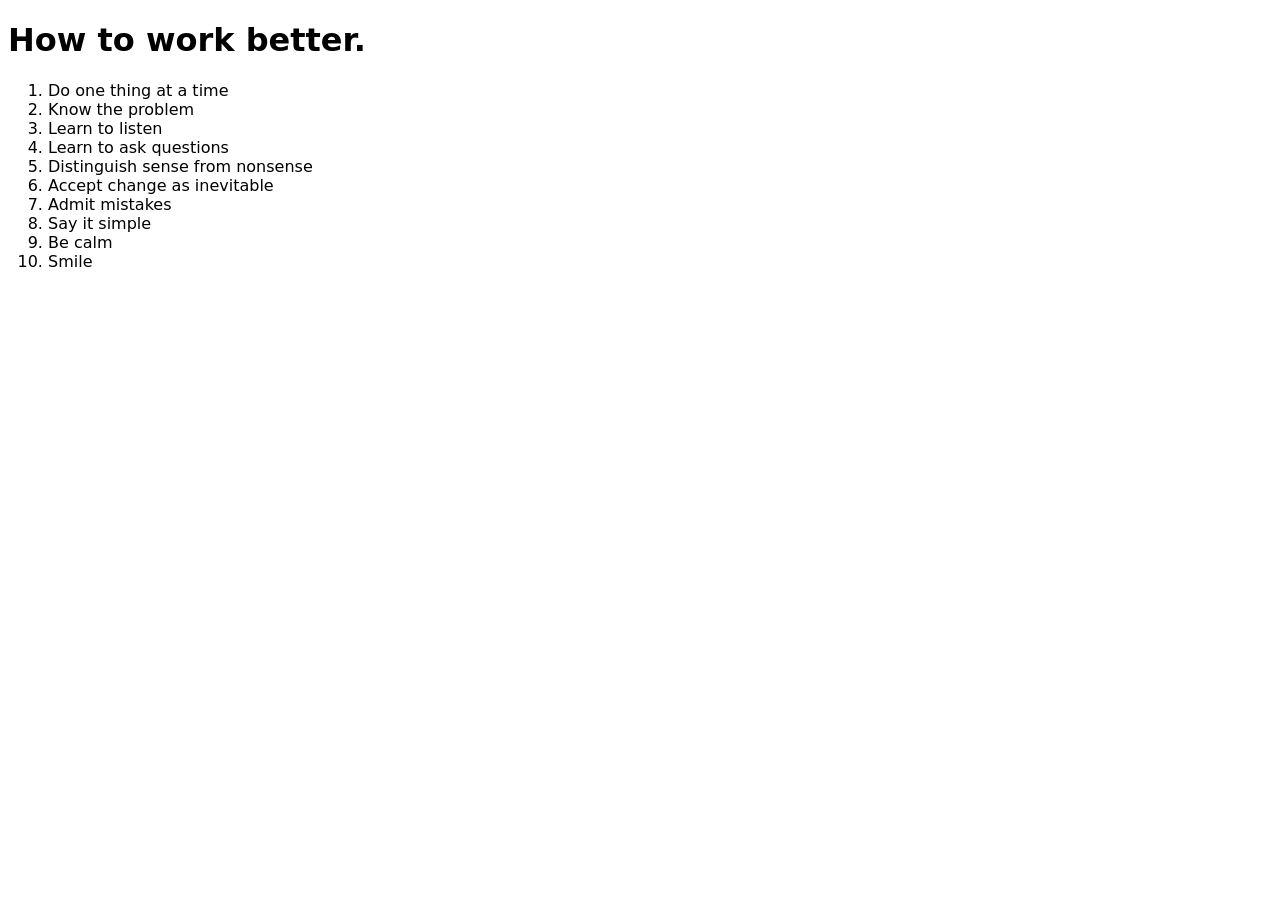
==== how-to-work-better.html @ 4dfea7f5 "v2" ====
<!DOCTYPE html>
<html lang="en">
<head>
	<meta charset="UTF-8">
	<meta name="viewport" content="width=device-width, initial-scale=1.0">
	<title>How to work better.</title>
	<link rel="stylesheet" href="style.css">
</head>
<body>

	<h1>How to work better.</h1>



	<ol>
		<li>Do one thing at a time</li>
		<li>Know the problem</li>
		<li>Learn to listen</li>
		<li>Learn to ask questions</li>
		<li>Distinguish sense from nonsense</li>
		<li>Accept change as inevitable</li>
		<li>Admit mistakes</li>
		<li>Say it simple</li>
		<li>Be calm</li>
		<li>Smile</li>
	</ol>

</body>
</html>
---- style.css ----
body {
	font-family: system-ui;
}
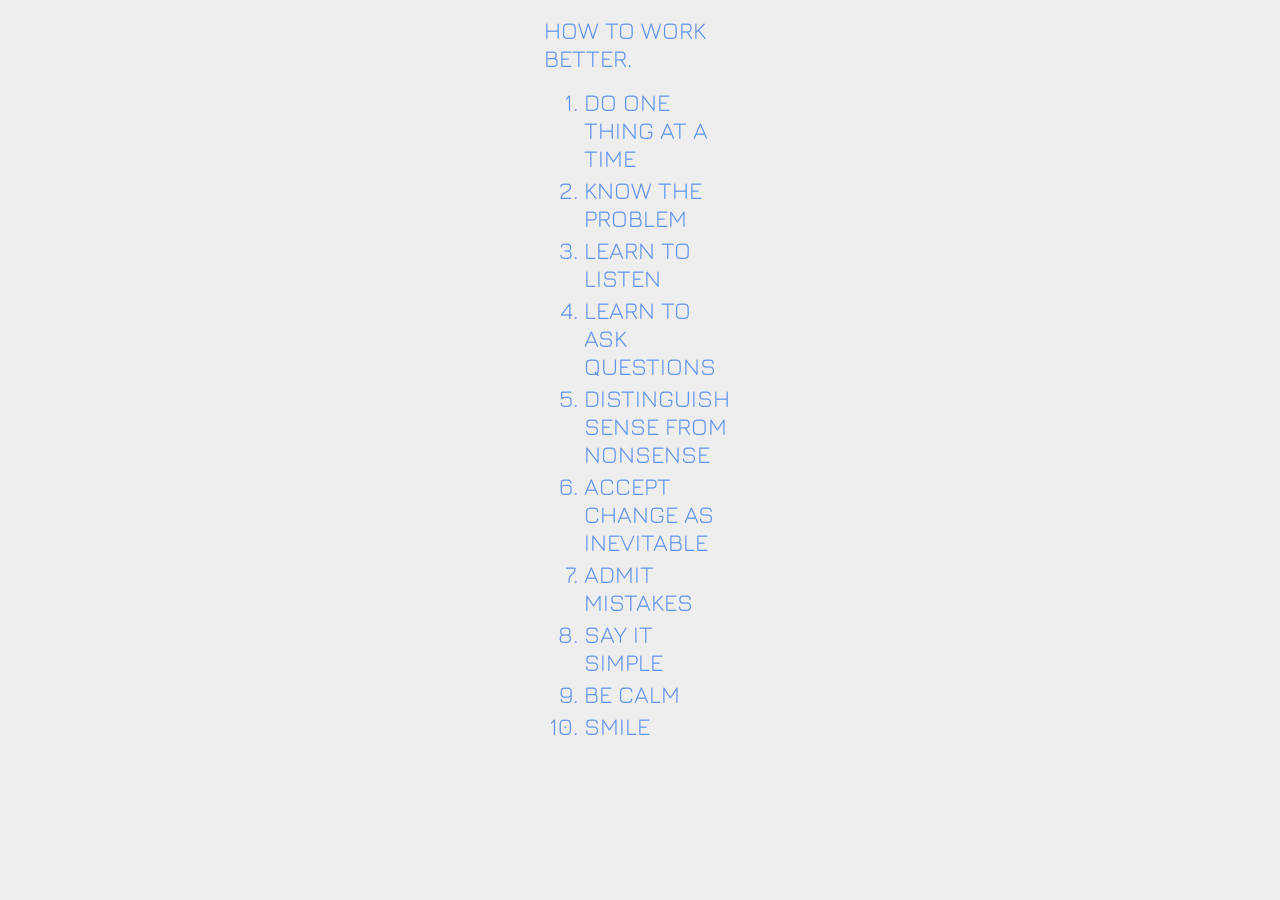
==== commit 2a2e59bd: "T2" ====
--- a/how-to-work-better.html
+++ b/how-to-work-better.html
@@ -5,7 +5,28 @@
 	<meta name="viewport" content="width=device-width, initial-scale=1.0">
 	<title>How to work better.</title>
 	<link rel="stylesheet" href="style.css">
-</head>
+
+	<link rel="preconnect" href="https://fonts.googleapis.com">
+	<link rel="preconnect" href="https://fonts.gstatic.com" crossorigin>
+	<link href="https://fonts.googleapis.com/css2?family=Jura:wght@300..700&display=swap" rel="stylesheet">
+		<style>
+			body{
+				 font-family: "Jura", sans-serif;
+				 text-transform: uppercase;
+
+				 max-width: 12rem;
+				 margin: auto;
+
+				 color: cornflowerblue;
+				 background: #EEE;
+			}
+			h1,li {
+				font-size: 1.5rem;
+				font-weight: 400;
+				margin-bottom: 0.25rem;
+			}
+		</style>
+	</head>
 <body>
 
 	<h1>How to work better.</h1>
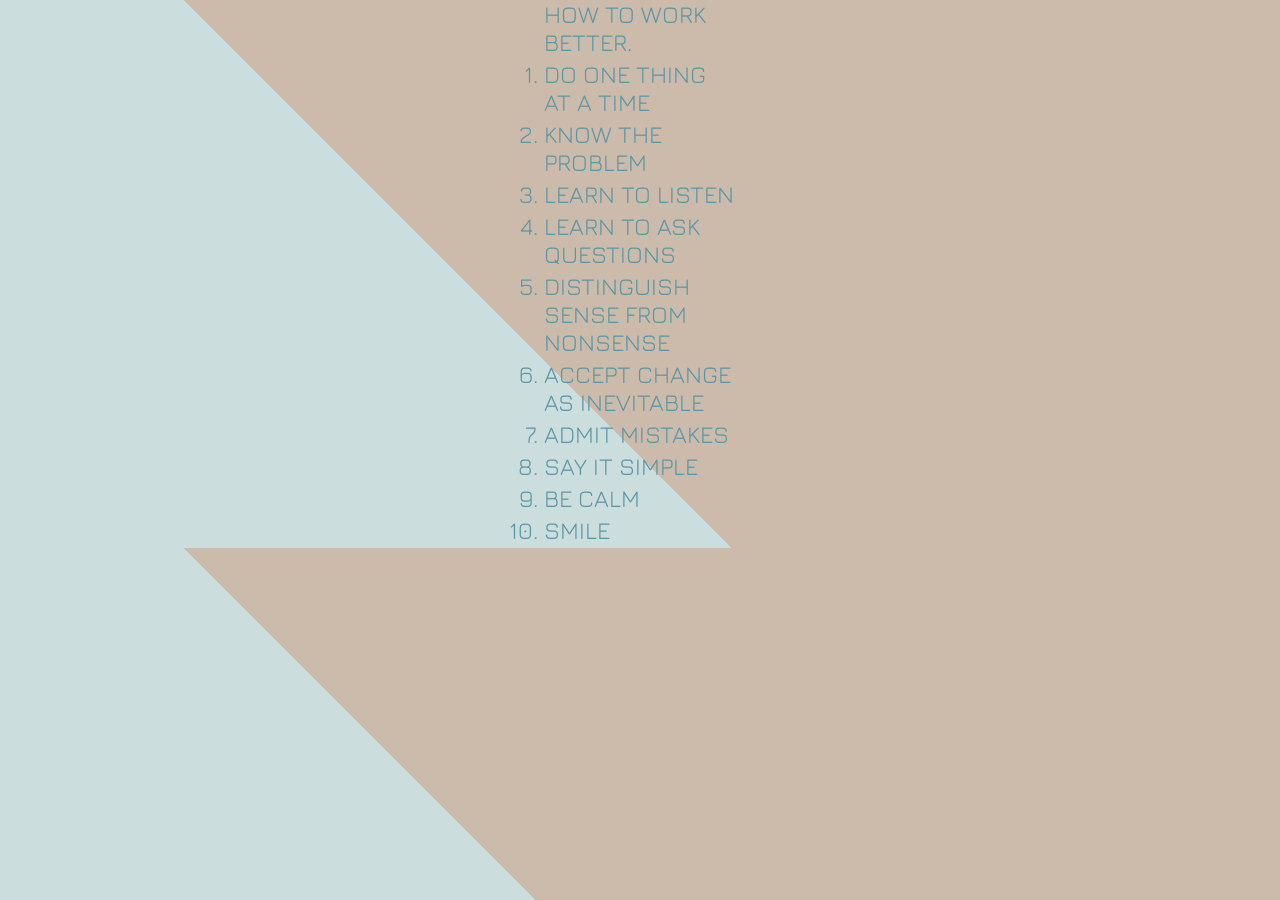
==== commit a0cc275c: "nnn" ====
--- a/how-to-work-better.html
+++ b/how-to-work-better.html
@@ -17,8 +17,8 @@
 				 max-width: 12rem;
 				 margin: auto;
 
-				 color: cornflowerblue;
-				 background: #EEE;
+				 color: hsl(192,30%,50%);
+				 background: linear-gradient(45deg,#cdd,40%,#eff,20%,#cba);
 			}
 			h1,li {
 				font-size: 1.5rem;
--- a/style.css
+++ b/style.css
@@ -1,3 +1,15 @@
+
+/* reset */
+*{
+	margin: 0; padding: 0;
+}
+
+img{
+	max-width: 100%;
+	display: block;
+}
+
+
 body {
 	font-family: system-ui;
 }
